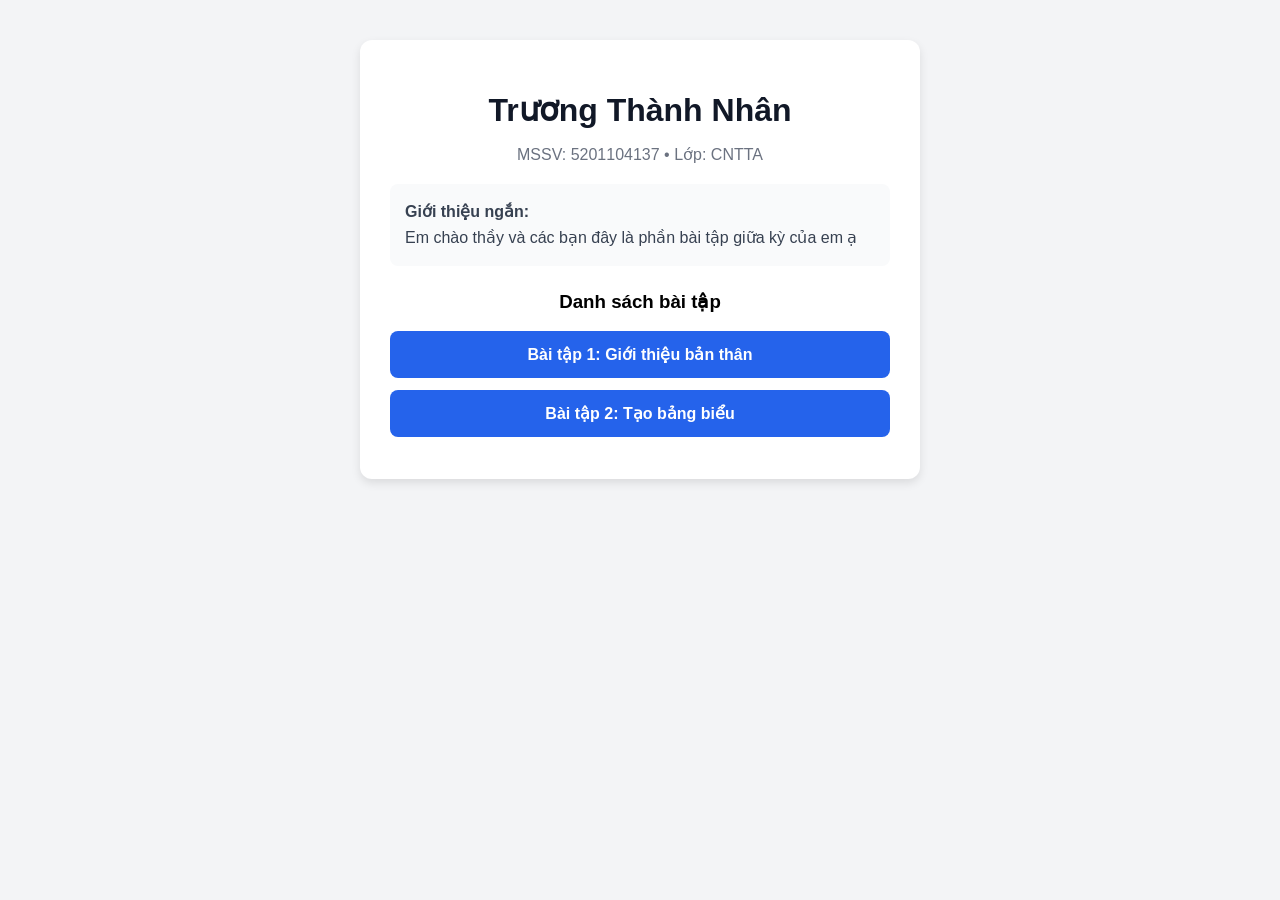
==== index.html @ f9c68350 "Add files via upload" ====
<!doctype html>
<html lang="vi">
  <head>
    <meta charset="UTF-8" />
    <title>Trang Chủ - CV Cá Nhân</title>
    <style>
      body {
        font-family: Arial, sans-serif;
        background-color: #f3f4f6;
        margin: 0;
        padding: 40px 20px;
      }

      .mo-dau {
        max-width: 500px;
        margin: 0 auto;
        background-color: white;
        padding: 30px;
        border-radius: 12px;
        box-shadow: 0 4px 10px rgba(0, 0, 0, 0.1);
        text-align: center;
      }

      h1 {
        margin-bottom: 5px;
        color: #111827;
      }

      .thong-tin {
        color: #6b7280;
        margin-bottom: 20px;
      }

      .gioi-thieu {
        text-align: left;
        background-color: #f9fafb;
        padding: 15px;
        border-radius: 8px;
        margin-bottom: 25px;
        line-height: 1.6;
        color: #374151;
      }

      .nut {
        display: block;
        margin: 12px 0;
        padding: 14px;
        background-color: #2563eb;
        color: white;
        text-decoration: none;
        border-radius: 8px;
        font-size: 16px;
        font-weight: bold;
      }

      .nut:hover {
        background-color: #1d4ed8;
      }
    </style>
  </head>
  <body>
    <div class="mo-dau">
      <h1>Trương Thành Nhân</h1>
      <p class="thong-tin">MSSV: 5201104137 • Lớp: CNTTA</p>

      <div class="gioi-thieu">
        <strong>Giới thiệu ngắn:</strong><br />
        Em chào thầy và các bạn đây là phần bài tập giữa kỳ của em ạ
      </div>
      <h3>Danh sách bài tập</h3>
      <a class="nut" href="/CV/mycv.html">Bài tập 1: Giới thiệu bản thân</a>
      <a class="nut" href="/hoca/hoca.html">Bài tập 2: Tạo bảng biểu</a>
    </div>
  </body>
</html>
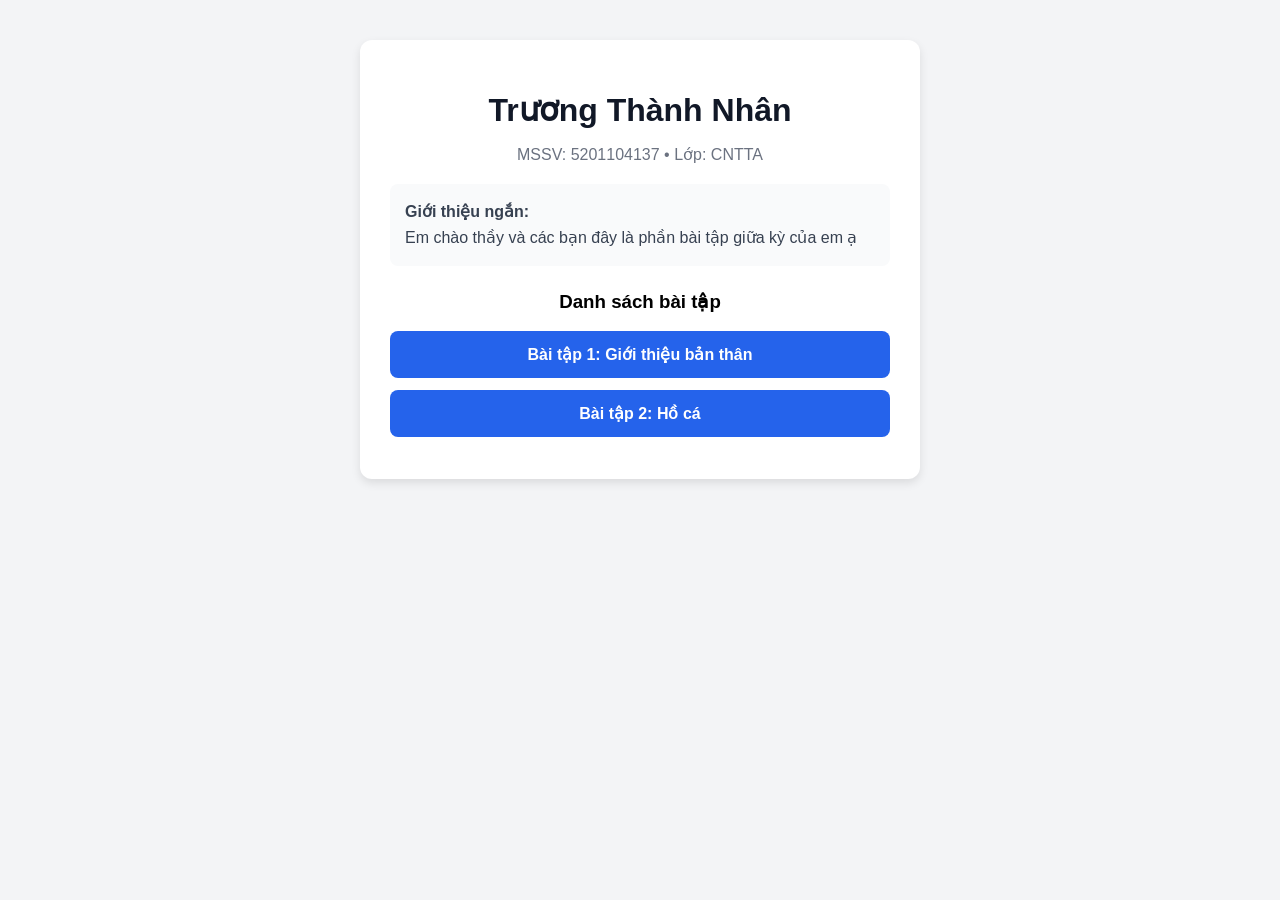
==== commit 63d1a1e3: "Update index.html" ====
--- a/index.html
+++ b/index.html
@@ -69,7 +69,7 @@
       </div>
       <h3>Danh sách bài tập</h3>
       <a class="nut" href="/CV/mycv.html">Bài tập 1: Giới thiệu bản thân</a>
-      <a class="nut" href="/hoca/hoca.html">Bài tập 2: Tạo bảng biểu</a>
+      <a class="nut" href="/hoca/hoca.html">Bài tập 2: Hồ cá</a>
     </div>
   </body>
 </html>
